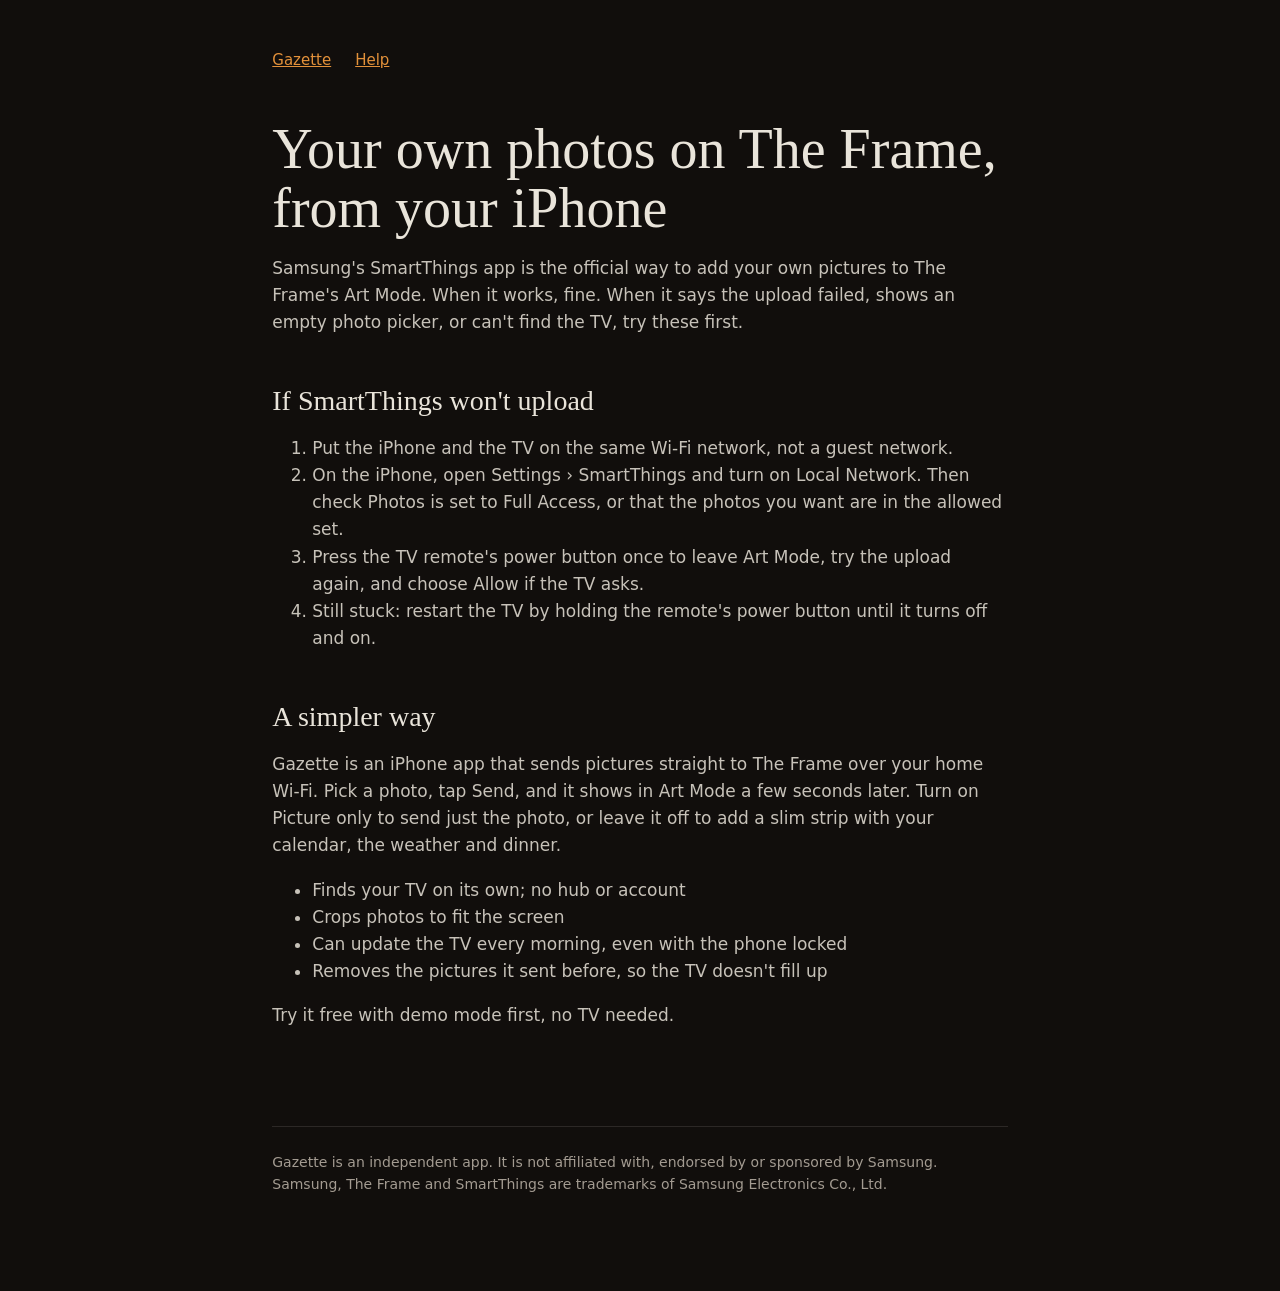
==== frame-photos.html @ bf78752a "How-to page for putting your own photos on The Frame; page titles for search Co-Authored-By: Claude " ====
<!DOCTYPE html><html lang="en"><head><meta charset="utf-8"><meta name="viewport" content="width=device-width,initial-scale=1">
<title>Put your own photos on Samsung The Frame from iPhone (when SmartThings won't upload)</title>
<meta name="description" content="SmartThings says upload failed, or shows no photos? How to get your own photos onto Samsung The Frame's Art Mode from an iPhone, and a simpler way to do it every day.">
<link rel="stylesheet" href="style.css"></head><body><main>
<nav><a href="index.html">Gazette</a><a href="support.html">Help</a></nav>
<h1>Your own photos on The Frame, from your iPhone</h1>
<p>Samsung's SmartThings app is the official way to add your own pictures to The Frame's Art Mode. When it works, fine. When it says the upload failed, shows an empty photo picker, or can't find the TV, try these first.</p>
<h2>If SmartThings won't upload</h2>
<ol>
<li>Put the iPhone and the TV on the same Wi-Fi network, not a guest network.</li>
<li>On the iPhone, open Settings › SmartThings and turn on Local Network. Then check Photos is set to Full Access, or that the photos you want are in the allowed set.</li>
<li>Press the TV remote's power button once to leave Art Mode, try the upload again, and choose Allow if the TV asks.</li>
<li>Still stuck: restart the TV by holding the remote's power button until it turns off and on.</li>
</ol>
<h2>A simpler way</h2>
<p>Gazette is an iPhone app that sends pictures straight to The Frame over your home Wi-Fi. Pick a photo, tap Send, and it shows in Art Mode a few seconds later. Turn on Picture only to send just the photo, or leave it off to add a slim strip with your calendar, the weather and dinner.</p>
<ul>
<li>Finds your TV on its own; no hub or account</li>
<li>Crops photos to fit the screen</li>
<li>Can update the TV every morning, even with the phone locked</li>
<li>Removes the pictures it sent before, so the TV doesn't fill up</li>
</ul>
<p>Try it free with demo mode first, no TV needed.</p>
<footer>Gazette is an independent app. It is not affiliated with, endorsed by or sponsored by Samsung. Samsung, The Frame and SmartThings are trademarks of Samsung Electronics Co., Ltd.</footer>
</main></body></html>
---- style.css ----
/* Hallmark lite · shape: Long Document · theme: custom (gallery wall at night, matches the app) · genre: editorial · job: read policy / get help · signature: the app's own amber-on-dark material */
:root{--paper:#110e0c;--surface:#1c1815;--ink:#e9e4da;--ink2:#c7c2b9;--muted:#a39b91;--rule:rgba(233,228,218,.12);--amber:#e3913a;--serif:"Iowan Old Style","Palatino Linotype",Georgia,serif;--sans:-apple-system,"Segoe UI",system-ui,sans-serif;--s1:8px;--s2:16px;--s3:24px;--s4:48px;--s5:96px}
html,body{overflow-x:clip;margin:0;background:var(--paper);color:var(--ink);font:17px/1.6 var(--sans)}
main{max-width:68ch;margin:0 auto;padding:var(--s4) var(--s3) var(--s5)}
h1{font:400 clamp(40px,7vw,56px)/1.05 var(--serif);margin:0 0 var(--s2);overflow-wrap:break-word;min-width:0}
h2{font:400 28px/1.2 var(--serif);margin:var(--s4) 0 var(--s1)}
p,li{color:var(--ink2)} .muted{color:var(--muted);font-size:15px}
a{color:var(--amber)} a:focus-visible{outline:3px solid var(--amber);outline-offset:3px}
nav{display:flex;gap:var(--s3);margin-bottom:var(--s4);font-size:15px}
footer{border-top:1px solid var(--rule);margin-top:var(--s5);padding-top:var(--s3);font-size:14px;color:var(--muted)}
table{width:100%;border-collapse:collapse;margin:var(--s3) 0;font-size:15px}
th,td{text-align:left;padding:12px 10px 12px 0;border-bottom:1px solid var(--rule);vertical-align:top}
th{color:var(--muted);font-weight:500}
td:first-child{color:var(--ink);font-weight:600}
@media (max-width:560px){table{font-size:14px}}
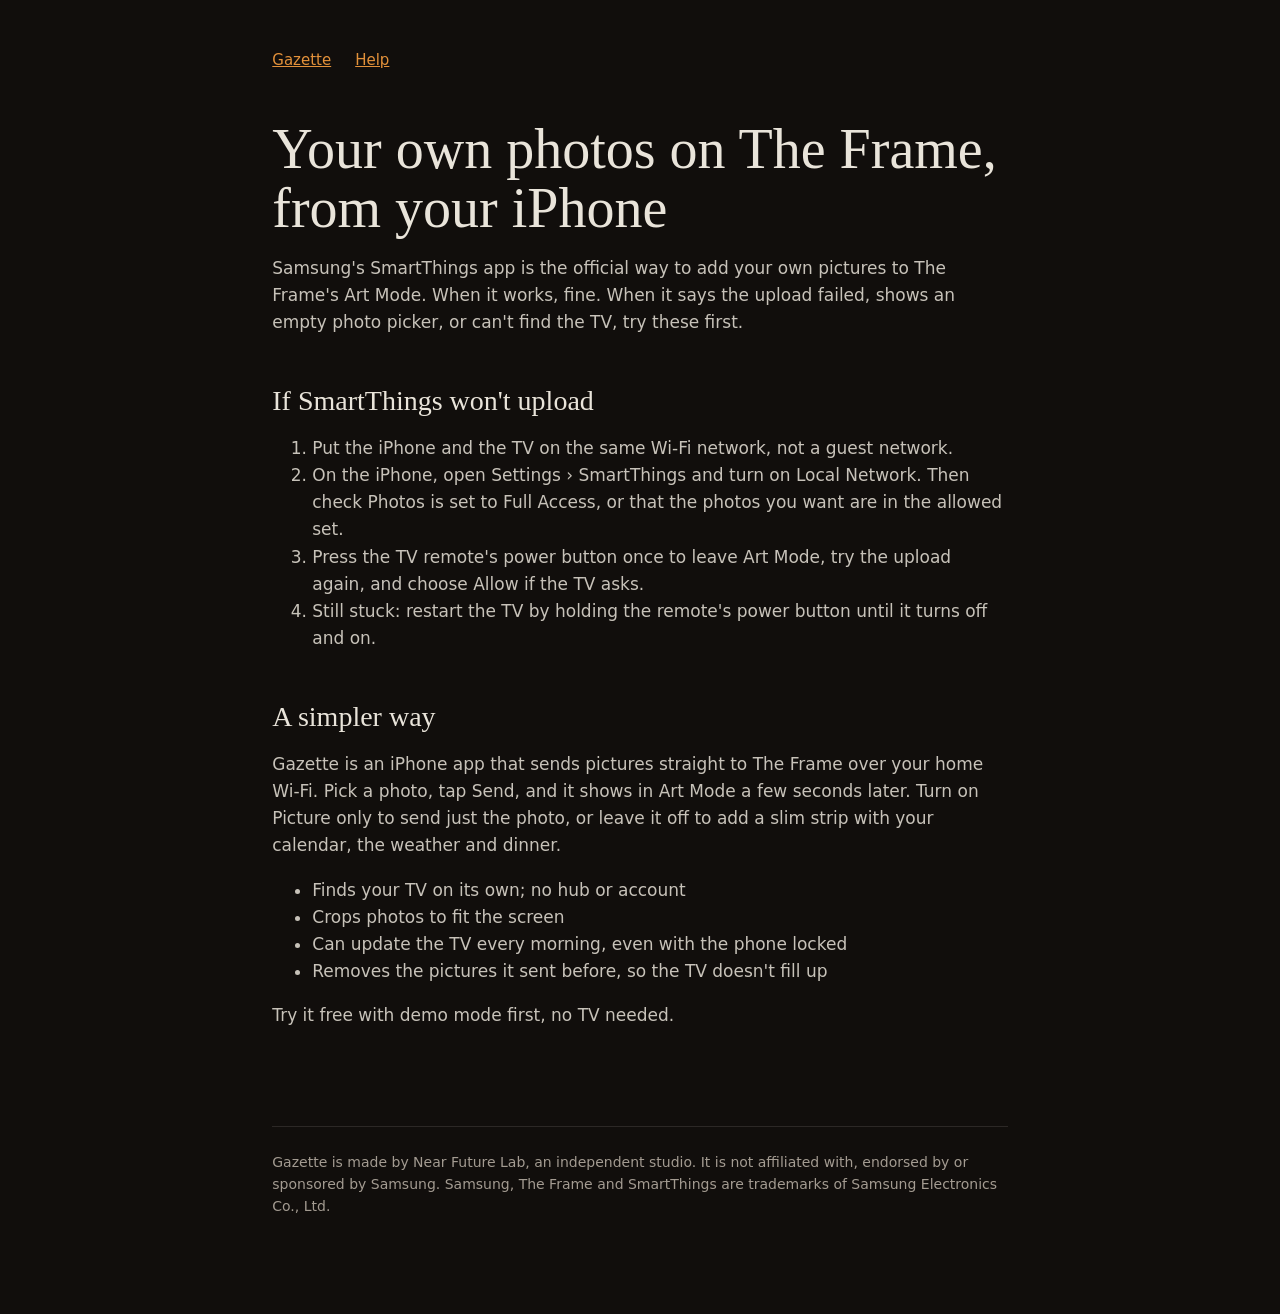
==== commit 7b5c0f62: "Made by Near Future Lab Co-Authored-By: Claude Opus 5.5 <noreply@anthropic.com> Claude-Session: http" ====
--- a/frame-photos.html
+++ b/frame-photos.html
@@ -21,5 +21,5 @@
 <li>Removes the pictures it sent before, so the TV doesn't fill up</li>
 </ul>
 <p>Try it free with demo mode first, no TV needed.</p>
-<footer>Gazette is an independent app. It is not affiliated with, endorsed by or sponsored by Samsung. Samsung, The Frame and SmartThings are trademarks of Samsung Electronics Co., Ltd.</footer>
+<footer>Gazette is made by Near Future Lab, an independent studio. It is not affiliated with, endorsed by or sponsored by Samsung. Samsung, The Frame and SmartThings are trademarks of Samsung Electronics Co., Ltd.</footer>
 </main></body></html>
